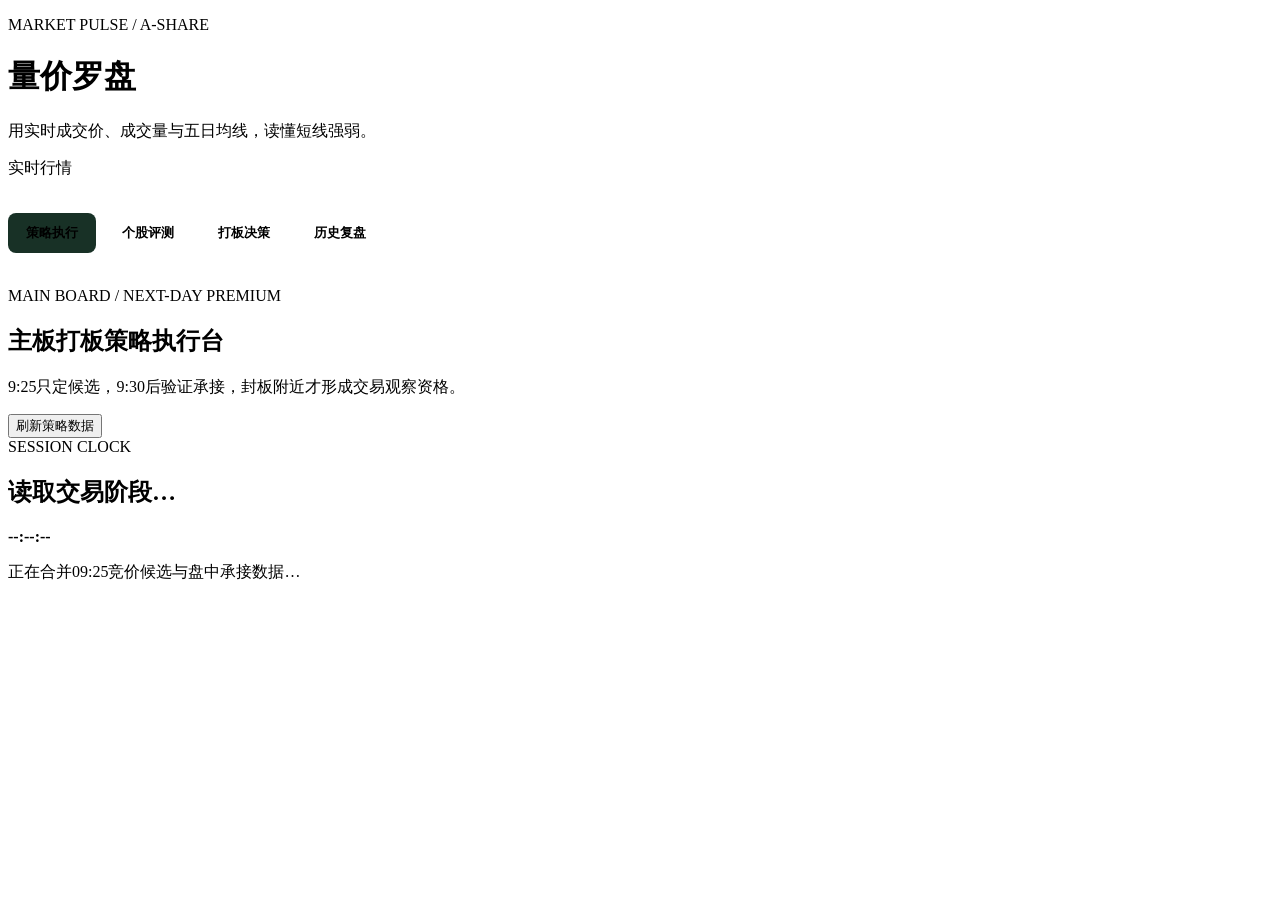
==== web/index.html @ a34c51d2 "继续完善" ====
<!doctype html>
<html lang="zh-CN">
<head>
  <meta charset="utf-8"><meta name="viewport" content="width=device-width,initial-scale=1">
  <title>量价罗盘 · A股评测</title><link rel="stylesheet" href="/styles.css"><link rel="stylesheet" href="/strategy-execution.css?v=20260814-01"><link rel="stylesheet" href="/history-review.css?v=20260814-01"><style>.metrics{grid-template-columns:repeat(5,1fr)}.metrics article{padding:20px 18px}.metrics strong{font-size:23px}.operation-card{margin-top:14px;padding:24px}.operation-grid{display:grid;grid-template-columns:1fr 1fr;gap:14px;margin:20px 0}.action-box{background:#17231f;border:1px solid #2b3c36;border-radius:10px;padding:18px}.action-box span{display:block;color:var(--green);font-size:12px;margin-bottom:8px}.action-box strong{font-size:16px;line-height:1.6}.conditions{display:grid;grid-template-columns:1fr 1fr;gap:12px;color:var(--muted);font-size:13px}.conditions p{margin:0;padding:12px;background:#0c1512;border-radius:8px}.risk-title{color:var(--red);margin-top:20px;font-size:13px}@media(max-width:960px){.metrics{grid-template-columns:repeat(2,1fr)}}@media(max-width:720px){.metrics,.operation-grid,.conditions{grid-template-columns:1fr}}</style>
  <style>.top-tabs{display:flex;gap:8px;margin:34px 0 24px;border-bottom:1px solid var(--line);padding-bottom:10px}.top-tab{border:0;background:transparent;color:var(--muted);padding:11px 18px;border-radius:8px;font-weight:700;cursor:pointer}.top-tab.active{background:#183126;color:var(--green)}</style>
  <style>@media(max-width:720px){#simpleForm{grid-template-columns:1fr!important}.top-tabs{overflow-x:auto}.top-tab{white-space:nowrap}}</style>
</head>
<body>
  <main class="shell">
    <header><div><p class="eyebrow">MARKET PULSE / A-SHARE</p><h1>量价罗盘</h1><p class="subtitle">用实时成交价、成交量与五日均线，读懂短线强弱。</p></div><div class="live"><i></i> 实时行情</div></header>
    <nav class="top-tabs"><button class="top-tab active" data-tab="strategyTab">策略执行</button><button class="top-tab" data-tab="stockTab">个股评测</button><button class="top-tab" data-tab="boardTab">打板决策</button><button class="top-tab" data-tab="historyReviewTab">历史复盘</button></nav>
    <section id="strategyTab" class="tab-page">
      <div class="strategy-toolbar">
        <div><p class="eyebrow">MAIN BOARD / NEXT-DAY PREMIUM</p><h2>主板打板策略执行台</h2><p>9:25只定候选，9:30后验证承接，封板附近才形成交易观察资格。</p></div>
        <button id="strategyRefresh" type="button">刷新策略数据</button>
      </div>
      <article class="card strategy-stage-card">
        <div class="section-title"><div><span>SESSION CLOCK</span><h2 id="strategyStageTitle">读取交易阶段…</h2></div><b id="strategyClock" class="neutral">--:--:--</b></div>
        <p id="strategyStageNote" class="strategy-stage-note"></p>
        <div id="strategyTimeline" class="strategy-timeline"></div>
      </article>
      <section id="strategyLoading" class="state">正在合并09:25竞价候选与盘中承接数据…</section>
      <section id="strategyError" class="state error" hidden></section>
      <section id="strategyResults" hidden>
        <article class="card strategy-market-card">
          <div class="section-title"><div><span>MARKET GATE</span><h2>今日是否允许研究打板</h2></div><b id="strategyMarketGate"></b></div>
          <div id="strategyMarketMetrics" class="strategy-metrics"></div>
        </article>
        <div class="strategy-workspace">
          <article class="card strategy-candidate-card">
            <div class="section-title"><div><span>09:25 SHORTLIST</span><h2>竞价候选排序</h2></div><small id="strategyGeneratedAt"></small></div>
            <p class="strategy-help">点击候选进入右侧验证。候选只是观察资格，不等于买点。</p>
            <div id="strategyCandidates" class="strategy-candidates"></div>
          </article>
          <article class="card strategy-focus-card">
            <div class="section-title"><div><span>09:30+ VALIDATION</span><h2>开盘承接与封板确认</h2></div><b id="strategyDecision" class="neutral">等待候选</b></div>
            <div id="strategyFocus" class="strategy-focus-empty">从左侧选择一只竞价候选。</div>
            <div id="strategyChecklist" class="strategy-checklist"></div>
            <p id="strategyDecisionReason" class="strategy-decision-reason"></p>
          </article>
        </div>
        <article class="card strategy-risk-card">
          <div class="section-title"><div><span>POSITION GUARD</span><h2>仓位与单次风险计算</h2></div><b class="negative">禁止满仓</b></div>
          <div class="strategy-risk-grid">
            <label>账户资金<input id="strategyCapital" type="number" min="0" step="100" value="73060"></label>
            <label>单票上限<input id="strategyPercent" type="number" min="1" max="20" step="1" value="20"><span>%</span></label>
            <label>计划价格<input id="strategyPrice" type="number" min="0" step="0.01" placeholder="选择候选后带入"></label>
            <div id="strategySizing" class="strategy-sizing">选择候选后计算。</div>
          </div>
        </article>
        <article class="card strategy-exit-card">
          <div class="section-title"><div><span>T+1 EXIT MATRIX</span><h2>次日退出预案</h2></div><small>买入前写好，次日不临时改规则</small></div>
          <div class="strategy-exit-grid">
            <div><span>高开 ≥3%</span><strong>冲高不能创新高或跌破开盘价，优先兑现</strong></div>
            <div><span>高开 0–3%</span><strong>不能继续放量走强，有利润即退出</strong></div>
            <div><span>平开 / 低开</span><strong>15分钟不能收回前收盘价，执行退出</strong></div>
            <div><span>明显低开 / 跌停</span><strong>能成交时退出，禁止补仓摊薄</strong></div>
          </div>
        </article>
        <article class="card strategy-journal-card">
          <div class="section-title"><div><span>LOCAL JOURNAL</span><h2>执行记录</h2></div><button id="strategyClearJournal" type="button">清空记录</button></div>
          <form id="strategyJournalForm">
            <input id="strategyJournalNote" maxlength="160" placeholder="记录为什么观察、为何放弃或次日如何退出">
            <button type="submit">保存本次记录</button>
          </form>
          <div id="strategyJournal" class="strategy-journal"></div>
        </article>
        <p class="disclaimer">页面只执行筛选、验证、仓位计算与复盘记录，不连接券商、不自动下单、不保证次日溢价。A股T+1下存在炸板、跳空和无法卖出的风险。</p>
      </section>
    </section>
    <section id="stockTab" class="tab-page" hidden>
    <form id="search"><label for="code">股票代码或名称</label><div class="searchbox"><input id="code" maxlength="20" autocomplete="off" list="stockSuggestions" placeholder="例如 贵州茅台 或 600519"><datalist id="stockSuggestions"></datalist><button>开始评测 <span>→</span></button></div><p>支持输入股票完整名称、名称关键词或6位代码；多个匹配结果请从联想候选中选择</p></form>
    <section id="loading" class="state" hidden>正在读取市场数据…</section>
    <section id="error" class="state error" hidden></section>
    <section id="dashboard" hidden>
      <div class="hero card"><div><div class="identity"><span id="stockName"></span><b id="stockCode"></b></div><div class="price"><span>¥</span><strong id="price"></strong></div><div id="change" class="change"></div></div><div class="gauge"><div id="gaugeValue"><strong id="score"></strong><span>/ 100</span></div><svg viewBox="0 0 120 120"><circle class="track" cx="60" cy="60" r="52"/><circle id="gauge" class="progress" cx="60" cy="60" r="52"/></svg><b id="rating"></b></div></div>
      <div class="metrics"><article class="card"><span>五日均线</span><strong id="ma5"></strong><small id="maDelta"></small></article><article class="card"><span>昨日涨幅</span><strong id="yesterdayChange"></strong><small>最近完整交易日</small></article><article class="card"><span>实时量比</span><strong id="volumeRatio"></strong><small id="volumeText"></small></article><article class="card"><span>换手率</span><strong id="turnoverRate"></strong><small id="turnoverText"></small></article><article class="card"><span>日内位置</span><strong id="intradayPosition"></strong><small id="intradayText"></small></article><article class="card"><span>实时成交量</span><strong id="volume"></strong><small>单位：手</small></article></div>
      <article class="card chart-card"><div class="section-title"><div><span>PRICE TREND</span><h2>近 30 个交易日走势</h2></div><div class="legend"><i></i>收盘价 <i></i>MA5</div></div><svg id="chart" viewBox="0 0 900 260" preserveAspectRatio="none"></svg></article>
      <div class="bottom"><article class="card"><div class="section-title"><div><span>SCORE BREAKDOWN</span><h2>评分拆解</h2></div></div><div id="components"></div></article><article class="card"><div class="section-title"><div><span>READING</span><h2>市场信号</h2></div></div><ul id="reasons"></ul></article></div>
      <article class="card" style="margin-top:14px;padding:24px"><div class="section-title"><div><span>DATA SUMMARY</span><h2>数据总结</h2></div></div><p id="summary" style="color:#bfd0ca;line-height:1.9;margin:18px 0 0"></p></article>
      <article id="regulatoryCard" class="card operation-card"><div class="section-title"><div><span>REGULATORY RISK</span><h2>异动监管风险</h2></div><b id="regulatoryLabel" class="neutral"></b></div><div id="regulatoryMetrics" class="operation-grid"></div><p id="regulatoryNote" class="disclaimer"></p></article>
      <article class="card operation-card"><div class="section-title"><div><span>CAPITAL FLOW</span><h2>主力资金流向</h2></div><b id="hiddenSignal"></b></div><div id="fundFlow" class="metrics"></div><p id="fundNote" class="disclaimer"></p></article>
      <article id="nextDayOutlookCard" class="card operation-card"><div class="section-title"><div><span>NEXT-DAY OUTLOOK</span><h2>明日走势推断</h2></div><div style="text-align:right"><b id="outlookDirection" class="neutral">等待资金数据</b><small id="outlookGenerated" style="display:block;color:var(--muted);margin-top:5px"></small></div></div><div id="outlookSummary" class="operation-grid"><div class="action-box"><span>正在计算</span><strong>量价、趋势与资金联合判断</strong></div></div><div class="risk-title">规则倾向权重</div><div id="outlookWeights" class="operation-grid"></div><div class="risk-title">关键价位</div><div id="outlookLevels" class="operation-grid"></div><div class="bottom" style="margin-top:16px"><div><div class="risk-title">主要依据</div><ul id="outlookDrivers"></ul></div><div><div class="risk-title">不确定性与风险</div><ul id="outlookRisks"></ul></div></div><p id="outlookNote" class="disclaimer">正在读取主力资金并生成动态推断…</p></article>
      <article class="card operation-card"><div class="section-title"><div><span>ACTION REFERENCE</span><h2>操作参考</h2></div><b id="riskLevel"></b></div><div class="operation-grid"><div class="action-box"><span>未持仓 · 建仓</span><strong id="newPosition"></strong></div><div class="action-box"><span>已有仓位 · 加仓/持有</span><strong id="existingPosition"></strong></div></div><div class="conditions"><p><b>确认条件：</b><span id="confirmation"></span></p><p><b>失效条件：</b><span id="invalidation"></span></p></div><div class="risk-title">主要风险点</div><ul id="riskPoints"></ul></article>
      <article class="card operation-card"><div class="section-title"><div><span>POSITION PRICE PLAN</span><h2>持仓操作价位</h2></div></div><div id="pricePlan" class="operation-grid"></div><div class="conditions"><p><b>近5日支撑/压力：</b><span id="level5"></span></p><p><b>近20日支撑/压力：</b><span id="level20"></span></p></div><p id="planNote" class="disclaimer"></p></article>
      <article class="card operation-card"><div class="section-title"><div><span>ORDER BOOK & SECTOR</span><h2>盘口与板块确认</h2></div></div><div id="marketContext" class="operation-grid"></div><p class="disclaimer">五档挂单可能随时撤销，仅作为操作条件的辅助确认，不能单独作为买卖依据。</p></article>
      <article class="card operation-card"><div class="section-title"><div><span>SECTOR & BETTER PEERS</span><h2>所属板块与更优同行</h2></div><small id="peerTime" style="color:var(--muted)"></small></div><div id="boardTags" style="display:flex;gap:8px;flex-wrap:wrap;margin:18px 0"></div><div id="peerList" style="display:grid;gap:10px"></div><p id="peerNote" class="disclaimer">正在读取所属板块…</p></article>
      <p class="disclaimer" id="disclaimer"></p>
    </section>
    </section>
    <section id="boardTab" class="tab-page" hidden>
      <div style="display:flex;justify-content:space-between;align-items:center;gap:12px;flex-wrap:wrap;margin-bottom:20px">
        <div style="display:flex;gap:8px;align-items:center;flex-wrap:wrap">
          <div id="boardDateButtons" style="display:flex;gap:8px;align-items:center;flex-wrap:wrap"><small style="color:var(--muted)">正在读取最近5个交易日…</small></div>
          <button id="boardPlanButton" type="button" style="background:transparent;color:var(--red);border:1px solid var(--red);border-radius:8px;padding:10px 14px;font-weight:700;cursor:pointer">刷新</button>
        </div>
        <div style="text-align:right"><small id="boardAutoStatus" style="display:block;color:var(--amber);margin-bottom:5px"></small><small id="boardPlanTime" style="color:var(--muted)"></small></div>
      </div>
      <section id="boardPreselect" class="card" style="padding:24px;margin-bottom:14px" hidden><div class="section-title"><div><span>09:00 PREMARKET</span><h2>盘前预选池</h2></div><b id="boardPreselectStage" class="neutral"></b></div><div id="boardPreselectList" style="display:grid;gap:10px;margin-top:18px"></div><p id="boardPreselectNote" class="disclaimer"></p></section>
      <section id="boardPlanLoading" class="state" hidden>正在扫描目标日前历史走势与竞价数据，首次历史回放可能需要1–3分钟…</section>
      <section id="boardPlanError" class="state error" hidden></section>
      <section id="boardPlanResults" hidden><article class="card" style="padding:24px;margin-bottom:14px"><div class="section-title"><div><span>MARKET GATE</span><h2>市场情绪总开关</h2></div><b id="marketGate"></b></div><div id="emotionMetrics" class="metrics" style="margin-top:18px"></div></article><article class="card" style="padding:24px;margin-bottom:14px"><div class="section-title"><div><span>CAPITAL PLAN / 100K</span><h2>10万元仓位约束</h2></div><b id="boardStage" class="neutral"></b></div><div id="capitalPlan" class="operation-grid"></div><p id="capitalRule" class="disclaimer"></p></article><article class="card" style="padding:24px;margin-bottom:14px"><div class="section-title"><div><span>AUCTION CANDIDATES / FROZEN AT 09:25</span><h2>09:25冻结候选</h2></div><b id="actionableCount"></b></div><div id="boardCandidates" style="display:grid;gap:12px;margin-top:20px"></div></article><article id="boardOpenGuard" class="card" style="padding:24px;margin-bottom:14px" hidden><div class="section-title"><div><span>INTRADAY LIVE RANKING / 20S</span><h2>盘中动态榜单</h2></div><div style="text-align:right"><button id="boardOpenGuardButton" type="button" style="background:transparent;color:var(--green);border:1px solid var(--green);border-radius:8px;padding:9px 13px;font-weight:700;cursor:pointer">刷新盘中榜单</button><small id="boardOpenGuardTime" style="display:block;color:var(--muted);margin-top:6px"></small></div></div><div id="boardOpenGuardError" class="state error" hidden></div><div id="boardOpenGuardList" style="display:grid;gap:12px;margin-top:18px"></div><p id="boardOpenGuardNote" class="disclaimer"></p></article><article id="nextDayStrategy" class="card" style="padding:24px;margin-bottom:14px" hidden><div class="section-title"><div><span>NEXT-DAY HOLDING PLAN</span><h2>次日卖出与持有策略</h2></div><div style="text-align:right"><button id="nextDayStrategyButton" type="button" style="background:transparent;color:var(--amber);border:1px solid var(--amber);border-radius:8px;padding:9px 13px;font-weight:700;cursor:pointer">刷新次日策略</button><small id="nextDayStrategyTime" style="display:block;color:var(--muted);margin-top:6px"></small></div></div><div id="nextDayStrategyError" class="state error" hidden></div><div id="nextDayStrategyList" style="display:grid;gap:12px;margin-top:18px"></div><p id="nextDayStrategyNote" class="disclaimer"></p></article><article class="card" style="padding:24px;margin-bottom:24px"><div class="section-title"><div><span>DAILY WORKFLOW</span><h2>每日执行流程</h2></div></div><div class="operation-grid"><div class="action-box"><span>09:15–09:17</span><strong>盘前历史预选，不读取当日竞价</strong></div><div class="action-box"><span>09:17–09:20</span><strong>读取可撤单竞价，提前生成关注名单</strong></div><div class="action-box"><span>09:20–09:25</span><strong>每20秒按不可撤单数据重扫全主板</strong></div><div class="action-box"><span>09:25</span><strong>按最终撮合价量冻结名单</strong></div><div class="action-box"><span>09:30–15:00</span><strong>每20秒更新盘中榜单、封板与炸板状态</strong></div><div class="action-box"><span>14:50 / 15:05</span><strong>生成预案 / 收盘最终持有策略</strong></div></div><p id="boardDisclaimer" class="disclaimer"></p></article></section>
    </section>
    <section id="intradayTab" class="tab-page" hidden><div style="display:flex;justify-content:space-between;align-items:center;gap:12px;margin-bottom:20px"><button id="intradayButton" style="background:transparent;color:var(--green);border:1px solid var(--green);border-radius:8px;padding:11px 18px;font-weight:700;cursor:pointer">刷新盘中策略</button><small id="intradayTime" style="color:var(--muted)"></small></div><section id="intradayLoading" class="state" hidden>正在计算实时量价、盘口与板块共振…</section><section id="intradayError" class="state error" hidden></section><section id="intradayResults" hidden><article class="card" style="padding:24px;margin-bottom:14px"><div class="section-title"><div><span>INTRADAY MARKET GATE</span><h2>盘中市场环境</h2></div><b id="intradayGate"></b></div><div id="intradayMarket" class="metrics" style="margin-top:18px"></div><div id="categoryStrength" style="display:flex;gap:8px;flex-wrap:wrap;margin-top:16px"></div></article><article class="card" style="padding:24px;margin-bottom:14px"><div class="section-title"><div><span>INTRADAY CAPITAL PLAN</span><h2>10万元盘中仓位</h2></div></div><div id="intradayCapital" class="operation-grid"></div></article><article class="card" style="padding:24px;margin-bottom:24px"><div class="section-title"><div><span>BREAKOUT / PULLBACK</span><h2>放量突破与回踩承接</h2></div><b id="intradayCount"></b></div><div id="intradayCandidates" style="display:grid;gap:12px;margin-top:20px"></div><p id="intradayNote" class="disclaimer"></p></article></section></section>
    <section id="historyReviewTab" class="tab-page" hidden>
      <div class="review-toolbar"><div><p class="eyebrow">CANDIDATE LEDGER / CLOSE AUDIT</p><h2>候选历史与收盘复盘</h2><p>冻结每天首次有效候选，用收盘数据验证，不用结果倒推选择。</p></div><button id="historyReviewRefresh" type="button">刷新历史</button></div>
      <section id="historyReviewLoading" class="state" hidden>正在读取候选历史…</section>
      <section id="historyReviewError" class="state error" hidden></section>
      <section id="historyReviewContent" hidden><div id="historyReviewSummary" class="review-summary"></div><div id="historyReviewDateTabs" class="review-date-tabs"></div><div id="historyReviewDays"></div><p class="disclaimer">“规则问题”仅在非系统性弱市中对有效候选判定；单日不自动改参数，同类失败达到复核线后才建议调整。市场问题不追责个股规则。</p></section>
    </section>
  </main><script src="/app.js?v=20260825-03"></script><script src="/board-auction-only.js?v=20260825-03"></script><script src="/strategy-execution.js?v=20260825-02"></script><script src="/history-review.js?v=20260825-02"></script>
</body></html>
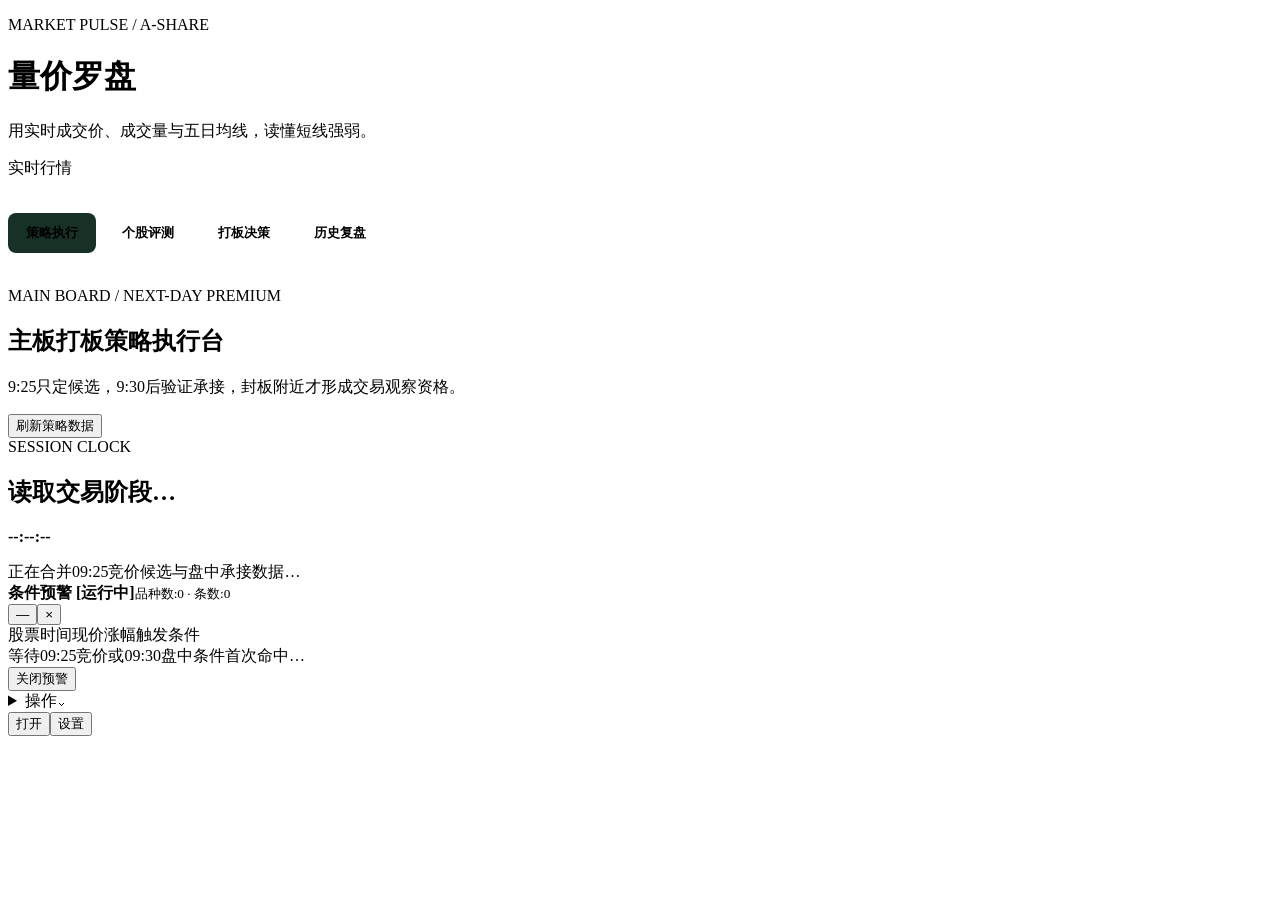
==== commit 15f210d1: "根据新公式修改" ====
--- a/web/index.html
+++ b/web/index.html
@@ -2,7 +2,7 @@
 <html lang="zh-CN">
 <head>
   <meta charset="utf-8"><meta name="viewport" content="width=device-width,initial-scale=1">
-  <title>量价罗盘 · A股评测</title><link rel="stylesheet" href="/styles.css"><link rel="stylesheet" href="/strategy-execution.css?v=20260814-01"><link rel="stylesheet" href="/history-review.css?v=20260814-01"><style>.metrics{grid-template-columns:repeat(5,1fr)}.metrics article{padding:20px 18px}.metrics strong{font-size:23px}.operation-card{margin-top:14px;padding:24px}.operation-grid{display:grid;grid-template-columns:1fr 1fr;gap:14px;margin:20px 0}.action-box{background:#17231f;border:1px solid #2b3c36;border-radius:10px;padding:18px}.action-box span{display:block;color:var(--green);font-size:12px;margin-bottom:8px}.action-box strong{font-size:16px;line-height:1.6}.conditions{display:grid;grid-template-columns:1fr 1fr;gap:12px;color:var(--muted);font-size:13px}.conditions p{margin:0;padding:12px;background:#0c1512;border-radius:8px}.risk-title{color:var(--red);margin-top:20px;font-size:13px}@media(max-width:960px){.metrics{grid-template-columns:repeat(2,1fr)}}@media(max-width:720px){.metrics,.operation-grid,.conditions{grid-template-columns:1fr}}</style>
+  <title>量价罗盘 · A股评测</title><link rel="stylesheet" href="/styles.css"><link rel="stylesheet" href="/strategy-execution.css?v=20260814-01"><link rel="stylesheet" href="/history-review.css?v=20260814-01"><link rel="stylesheet" href="/board-alerts.css?v=20260828-01"><style>.metrics{grid-template-columns:repeat(5,1fr)}.metrics article{padding:20px 18px}.metrics strong{font-size:23px}.operation-card{margin-top:14px;padding:24px}.operation-grid{display:grid;grid-template-columns:1fr 1fr;gap:14px;margin:20px 0}.action-box{background:#17231f;border:1px solid #2b3c36;border-radius:10px;padding:18px}.action-box span{display:block;color:var(--green);font-size:12px;margin-bottom:8px}.action-box strong{font-size:16px;line-height:1.6}.conditions{display:grid;grid-template-columns:1fr 1fr;gap:12px;color:var(--muted);font-size:13px}.conditions p{margin:0;padding:12px;background:#0c1512;border-radius:8px}.risk-title{color:var(--red);margin-top:20px;font-size:13px}@media(max-width:960px){.metrics{grid-template-columns:repeat(2,1fr)}}@media(max-width:720px){.metrics,.operation-grid,.conditions{grid-template-columns:1fr}}</style>
   <style>.top-tabs{display:flex;gap:8px;margin:34px 0 24px;border-bottom:1px solid var(--line);padding-bottom:10px}.top-tab{border:0;background:transparent;color:var(--muted);padding:11px 18px;border-radius:8px;font-weight:700;cursor:pointer}.top-tab.active{background:#183126;color:var(--green)}</style>
   <style>@media(max-width:720px){#simpleForm{grid-template-columns:1fr!important}.top-tabs{overflow-x:auto}.top-tab{white-space:nowrap}}</style>
 </head>
@@ -109,5 +109,34 @@
       <section id="historyReviewError" class="state error" hidden></section>
       <section id="historyReviewContent" hidden><div id="historyReviewSummary" class="review-summary"></div><div id="historyReviewDateTabs" class="review-date-tabs"></div><div id="historyReviewDays"></div><p class="disclaimer">“规则问题”仅在非系统性弱市中对有效候选判定；单日不自动改参数，同类失败达到复核线后才建议调整。市场问题不追责个股规则。</p></section>
     </section>
-  </main><script src="/app.js?v=20260825-03"></script><script src="/board-auction-only.js?v=20260825-03"></script><script src="/strategy-execution.js?v=20260825-02"></script><script src="/history-review.js?v=20260825-02"></script>
+  </main>
+  <aside id="boardAlertPanel" class="board-alert-panel" aria-label="打板条件预警">
+    <header class="board-alert-header" data-alert-drag-handle>
+      <div><strong>条件预警 <span id="boardAlertRunState">[运行中]</span></strong><small id="boardAlertStats">品种数:0 · 条数:0</small></div>
+      <div class="board-alert-window-actions"><button id="boardAlertMinimize" type="button" title="最小化" aria-label="最小化预警窗口">—</button><button id="boardAlertClose" type="button" title="隐藏" aria-label="隐藏预警窗口">×</button></div>
+    </header>
+    <div class="board-alert-columns" aria-hidden="true"><span>股票</span><span>时间</span><span>现价</span><span>涨幅</span><span>触发条件</span></div>
+    <div id="boardAlertRows" class="board-alert-rows" role="listbox" aria-label="预警记录"><div class="board-alert-empty">等待09:25竞价或09:30盘中条件首次命中…</div></div>
+    <footer class="board-alert-footer">
+      <button id="boardAlertToggle" type="button">关闭预警</button>
+      <details id="boardAlertOperations" class="board-alert-operations"><summary>操作⌄</summary><div><button id="boardAlertMarkRead" type="button">全部已读</button><button id="boardAlertClear" type="button">清空今日记录</button><button id="boardAlertTestSound" type="button">测试提示音</button></div></details>
+      <span></span><button id="boardAlertOpenStock" type="button">打开</button><button id="boardAlertSettingsButton" type="button">设置</button>
+    </footer>
+  </aside>
+  <button id="boardAlertLauncher" class="board-alert-launcher" type="button" hidden>条件预警 <b id="boardAlertUnreadBadge">0</b></button>
+  <dialog id="boardAlertSettings" class="board-alert-settings">
+    <form id="boardAlertSettingsForm" method="dialog">
+      <div class="board-alert-settings-title"><div><small>BOARD ALERT SETTINGS</small><h2>条件预警设置</h2></div><button id="boardAlertSettingsClose" type="button" aria-label="关闭设置">×</button></div>
+      <div class="board-alert-settings-grid">
+        <label><input name="enabled" type="checkbox"> 启用条件预警</label>
+        <label><input name="autoOpen" type="checkbox"> 新预警自动打开窗口</label>
+        <label><input name="sound" type="checkbox"> 播放提示音</label>
+        <label><input name="desktop" type="checkbox"> 浏览器桌面通知</label>
+      </div>
+      <fieldset><legend>触发类型</legend><label><input name="auction" type="checkbox"> 09:25竞价候选</label><label><input name="highTurnover" type="checkbox"> 高换手强竞价连板</label><label><input name="discovered" type="checkbox"> 09:30盘中新增</label><label><input name="confirm" type="checkbox"> 开盘承接确认</label><label><input name="sealed" type="checkbox"> 涨停封板确认</label><label><input name="failed" type="checkbox"> 炸板/冲板失败</label><label><input name="risk" type="checkbox"> 并购重组风险剔除</label></fieldset>
+      <p>每只股票每种条件每天只提醒一次；历史回放不会触发。预警只提示规则命中，不自动下单。</p>
+      <div class="board-alert-settings-actions"><button id="boardAlertSettingsCancel" type="button">取消</button><button type="submit">保存设置</button></div>
+    </form>
+  </dialog>
+  <script src="/app.js?v=20260827-01"></script><script src="/intraday-leadership.js?v=20260827-01"></script><script src="/board-auction-only.js?v=20260828-01"></script><script src="/board-alerts.js?v=20260828-01"></script><script src="/strategy-execution.js?v=20260826-01"></script><script src="/history-review.js?v=20260825-02"></script>
 </body></html>
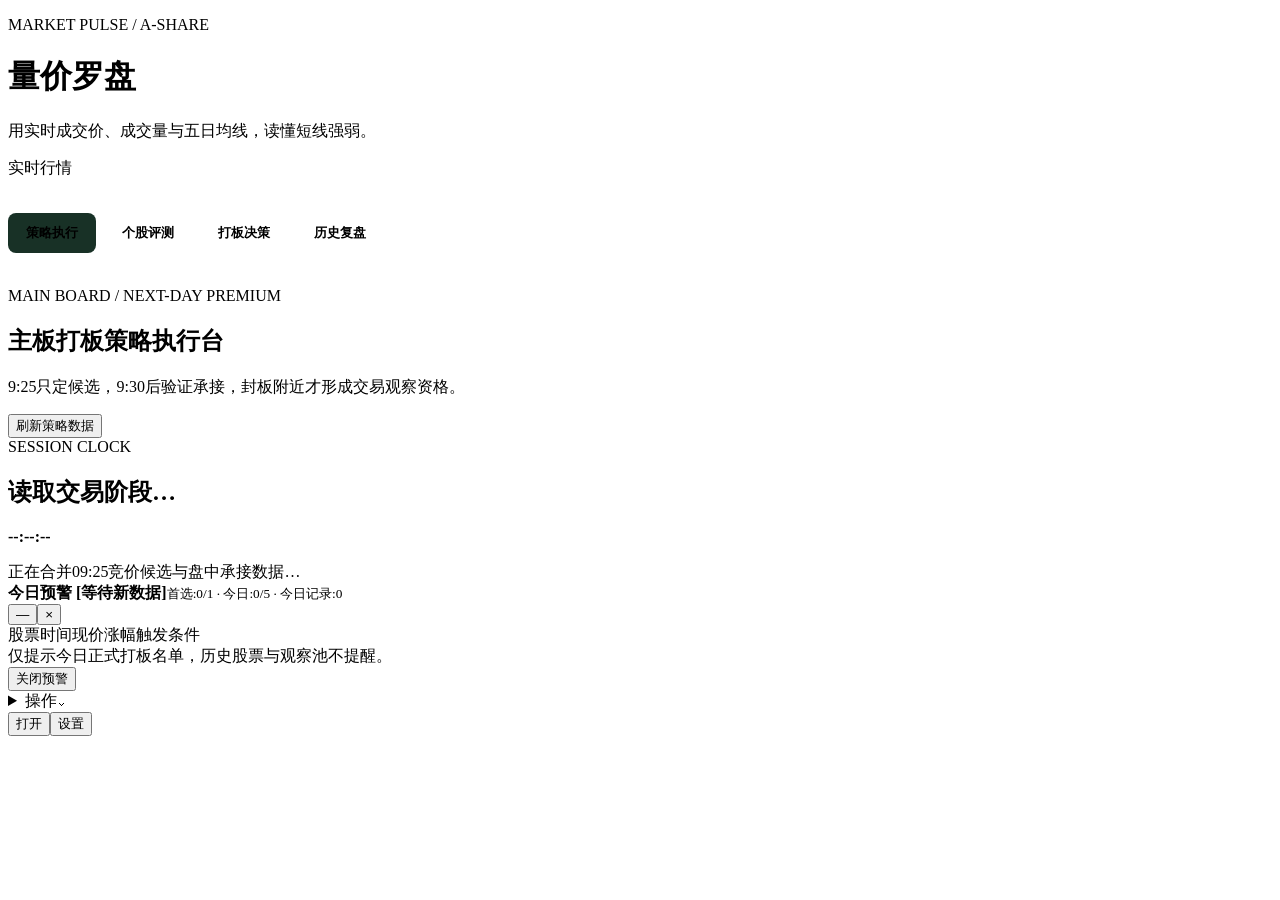
==== commit 42e8c22d: "继续优化" ====
--- a/web/index.html
+++ b/web/index.html
@@ -2,9 +2,10 @@
 <html lang="zh-CN">
 <head>
   <meta charset="utf-8"><meta name="viewport" content="width=device-width,initial-scale=1">
-  <title>量价罗盘 · A股评测</title><link rel="stylesheet" href="/styles.css"><link rel="stylesheet" href="/strategy-execution.css?v=20260814-01"><link rel="stylesheet" href="/history-review.css?v=20260814-01"><link rel="stylesheet" href="/board-alerts.css?v=20260828-01"><style>.metrics{grid-template-columns:repeat(5,1fr)}.metrics article{padding:20px 18px}.metrics strong{font-size:23px}.operation-card{margin-top:14px;padding:24px}.operation-grid{display:grid;grid-template-columns:1fr 1fr;gap:14px;margin:20px 0}.action-box{background:#17231f;border:1px solid #2b3c36;border-radius:10px;padding:18px}.action-box span{display:block;color:var(--green);font-size:12px;margin-bottom:8px}.action-box strong{font-size:16px;line-height:1.6}.conditions{display:grid;grid-template-columns:1fr 1fr;gap:12px;color:var(--muted);font-size:13px}.conditions p{margin:0;padding:12px;background:#0c1512;border-radius:8px}.risk-title{color:var(--red);margin-top:20px;font-size:13px}@media(max-width:960px){.metrics{grid-template-columns:repeat(2,1fr)}}@media(max-width:720px){.metrics,.operation-grid,.conditions{grid-template-columns:1fr}}</style>
+  <title>量价罗盘 · A股评测</title><link rel="stylesheet" href="/styles.css"><link rel="stylesheet" href="/strategy-execution.css?v=20260831-02"><link rel="stylesheet" href="/history-review.css?v=20260814-01"><link rel="stylesheet" href="/board-alerts.css?v=20260831-01"><style>.metrics{grid-template-columns:repeat(5,1fr)}.metrics article{padding:20px 18px}.metrics strong{font-size:23px}.operation-card{margin-top:14px;padding:24px}.operation-grid{display:grid;grid-template-columns:1fr 1fr;gap:14px;margin:20px 0}.action-box{background:#17231f;border:1px solid #2b3c36;border-radius:10px;padding:18px}.action-box span{display:block;color:var(--green);font-size:12px;margin-bottom:8px}.action-box strong{font-size:16px;line-height:1.6}.conditions{display:grid;grid-template-columns:1fr 1fr;gap:12px;color:var(--muted);font-size:13px}.conditions p{margin:0;padding:12px;background:#0c1512;border-radius:8px}.risk-title{color:var(--red);margin-top:20px;font-size:13px}@media(max-width:960px){.metrics{grid-template-columns:repeat(2,1fr)}}@media(max-width:720px){.metrics,.operation-grid,.conditions{grid-template-columns:1fr}}</style>
   <style>.top-tabs{display:flex;gap:8px;margin:34px 0 24px;border-bottom:1px solid var(--line);padding-bottom:10px}.top-tab{border:0;background:transparent;color:var(--muted);padding:11px 18px;border-radius:8px;font-weight:700;cursor:pointer}.top-tab.active{background:#183126;color:var(--green)}</style>
   <style>@media(max-width:720px){#simpleForm{grid-template-columns:1fr!important}.top-tabs{overflow-x:auto}.top-tab{white-space:nowrap}}</style>
+  <link rel="stylesheet" href="/stock-card-details.css?v=20260831-01">
 </head>
 <body>
   <main class="shell">
@@ -29,15 +30,19 @@
         </article>
         <div class="strategy-workspace">
           <article class="card strategy-candidate-card">
-            <div class="section-title"><div><span>09:25 SHORTLIST</span><h2>竞价候选排序</h2></div><small id="strategyGeneratedAt"></small></div>
-            <p class="strategy-help">点击候选进入右侧验证。候选只是观察资格，不等于买点。</p>
+            <div class="section-title"><div><span>ONE DAILY FOCUS</span><h2>只看一只首选</h2></div><small id="strategyGeneratedAt"></small></div>
+            <p class="strategy-help">全天最多提示5个不同代码，不是每轮5只。首选有效就保留，未达标宁可不选。封板仍可能炸板，排队不保证成交。</p>
+            <p id="strategyDailyFocus" class="strategy-decision-reason"></p>
+            <div class="strategy-focus-actions"><button id="strategyFocusLock" type="button" disabled>今日只关注这只</button><button id="strategyFocusUnlock" type="button" hidden>取消锁定（不重置名额）</button><small>锁定后停止新买点，只保留风险提醒；不代表已买入。</small></div>
             <div id="strategyCandidates" class="strategy-candidates"></div>
           </article>
           <article class="card strategy-focus-card">
             <div class="section-title"><div><span>09:30+ VALIDATION</span><h2>开盘承接与封板确认</h2></div><b id="strategyDecision" class="neutral">等待候选</b></div>
-            <div id="strategyFocus" class="strategy-focus-empty">从左侧选择一只竞价候选。</div>
-            <div id="strategyChecklist" class="strategy-checklist"></div>
-            <p id="strategyDecisionReason" class="strategy-decision-reason"></p>
+            <div id="strategyFocusBody">
+              <div id="strategyFocus" class="strategy-focus-empty">等待盘中唯一首选。</div>
+              <div id="strategyChecklist" class="strategy-checklist"></div>
+              <p id="strategyDecisionReason" class="strategy-decision-reason"></p>
+            </div>
           </article>
         </div>
         <article class="card strategy-risk-card">
@@ -110,13 +115,13 @@
       <section id="historyReviewContent" hidden><div id="historyReviewSummary" class="review-summary"></div><div id="historyReviewDateTabs" class="review-date-tabs"></div><div id="historyReviewDays"></div><p class="disclaimer">“规则问题”仅在非系统性弱市中对有效候选判定；单日不自动改参数，同类失败达到复核线后才建议调整。市场问题不追责个股规则。</p></section>
     </section>
   </main>
-  <aside id="boardAlertPanel" class="board-alert-panel" aria-label="打板条件预警">
+  <aside id="boardAlertPanel" class="board-alert-panel" aria-label="今日打板条件预警">
     <header class="board-alert-header" data-alert-drag-handle>
-      <div><strong>条件预警 <span id="boardAlertRunState">[运行中]</span></strong><small id="boardAlertStats">品种数:0 · 条数:0</small></div>
+      <div><strong>今日预警 <span id="boardAlertRunState">[等待新数据]</span></strong><small id="boardAlertStats">首选:0/1 · 今日:0/5 · 今日记录:0</small></div>
       <div class="board-alert-window-actions"><button id="boardAlertMinimize" type="button" title="最小化" aria-label="最小化预警窗口">—</button><button id="boardAlertClose" type="button" title="隐藏" aria-label="隐藏预警窗口">×</button></div>
     </header>
     <div class="board-alert-columns" aria-hidden="true"><span>股票</span><span>时间</span><span>现价</span><span>涨幅</span><span>触发条件</span></div>
-    <div id="boardAlertRows" class="board-alert-rows" role="listbox" aria-label="预警记录"><div class="board-alert-empty">等待09:25竞价或09:30盘中条件首次命中…</div></div>
+    <div id="boardAlertRows" class="board-alert-rows" role="listbox" aria-label="今日打板预警记录"><div class="board-alert-empty">仅提示今日正式打板名单，历史股票与观察池不提醒。</div></div>
     <footer class="board-alert-footer">
       <button id="boardAlertToggle" type="button">关闭预警</button>
       <details id="boardAlertOperations" class="board-alert-operations"><summary>操作⌄</summary><div><button id="boardAlertMarkRead" type="button">全部已读</button><button id="boardAlertClear" type="button">清空今日记录</button><button id="boardAlertTestSound" type="button">测试提示音</button></div></details>
@@ -133,10 +138,11 @@
         <label><input name="sound" type="checkbox"> 播放提示音</label>
         <label><input name="desktop" type="checkbox"> 浏览器桌面通知</label>
       </div>
-      <fieldset><legend>触发类型</legend><label><input name="auction" type="checkbox"> 09:25竞价候选</label><label><input name="highTurnover" type="checkbox"> 高换手强竞价连板</label><label><input name="discovered" type="checkbox"> 09:30盘中新增</label><label><input name="confirm" type="checkbox"> 开盘承接确认</label><label><input name="sealed" type="checkbox"> 涨停封板确认</label><label><input name="failed" type="checkbox"> 炸板/冲板失败</label><label><input name="risk" type="checkbox"> 并购重组风险剔除</label></fieldset>
-      <p>每只股票每种条件每天只提醒一次；历史回放不会触发。预警只提示规则命中，不自动下单。</p>
+      <fieldset><legend>触发类型</legend><label><input name="auction" type="checkbox" disabled> 竞价观察（固定静默）</label><label><input name="highTurnover" type="checkbox" disabled> 高换手观察（固定静默）</label><label><input name="discovered" type="checkbox" disabled> 盘中备选（固定静默）</label><label><input name="confirm" type="checkbox"> 首选：极强开盘例外</label><label><input name="sealed" type="checkbox"> 首选：封板确认</label><label><input name="failed" type="checkbox"> 已提示股票：炸板/冲板失败</label><label><input name="risk" type="checkbox"> 已提示股票：并购重组风险</label></fieldset>
+      <p>范围固定为服务端今日正式打板名单（按北京时间），历史股票、竞价与普通观察池均不显示、不弹窗、不响铃。买点只提示唯一首选，每个代码每日一次，全天最多5个不同代码；刷新或清空展示记录不重置名额。锁定后停止新买点，仅保留今日名单股票的风险提醒。交易时段页面每20秒采样，关闭即停止；两次采样不代表持续封板。不自动下单。</p>
       <div class="board-alert-settings-actions"><button id="boardAlertSettingsCancel" type="button">取消</button><button type="submit">保存设置</button></div>
     </form>
   </dialog>
-  <script src="/app.js?v=20260827-01"></script><script src="/intraday-leadership.js?v=20260827-01"></script><script src="/board-auction-only.js?v=20260828-01"></script><script src="/board-alerts.js?v=20260828-01"></script><script src="/strategy-execution.js?v=20260826-01"></script><script src="/history-review.js?v=20260825-02"></script>
+  <script src="/stock-card-details.js?v=20260831-01"></script>
+  <script src="/app.js?v=20260827-01"></script><script src="/intraday-leadership.js?v=20260827-01"></script><script src="/board-auction-only.js?v=20260831-04"></script><script src="/board-alerts.js?v=20260831-03"></script><script src="/strategy-execution.js?v=20260831-03"></script><script src="/history-review.js?v=20260825-02"></script>
 </body></html>
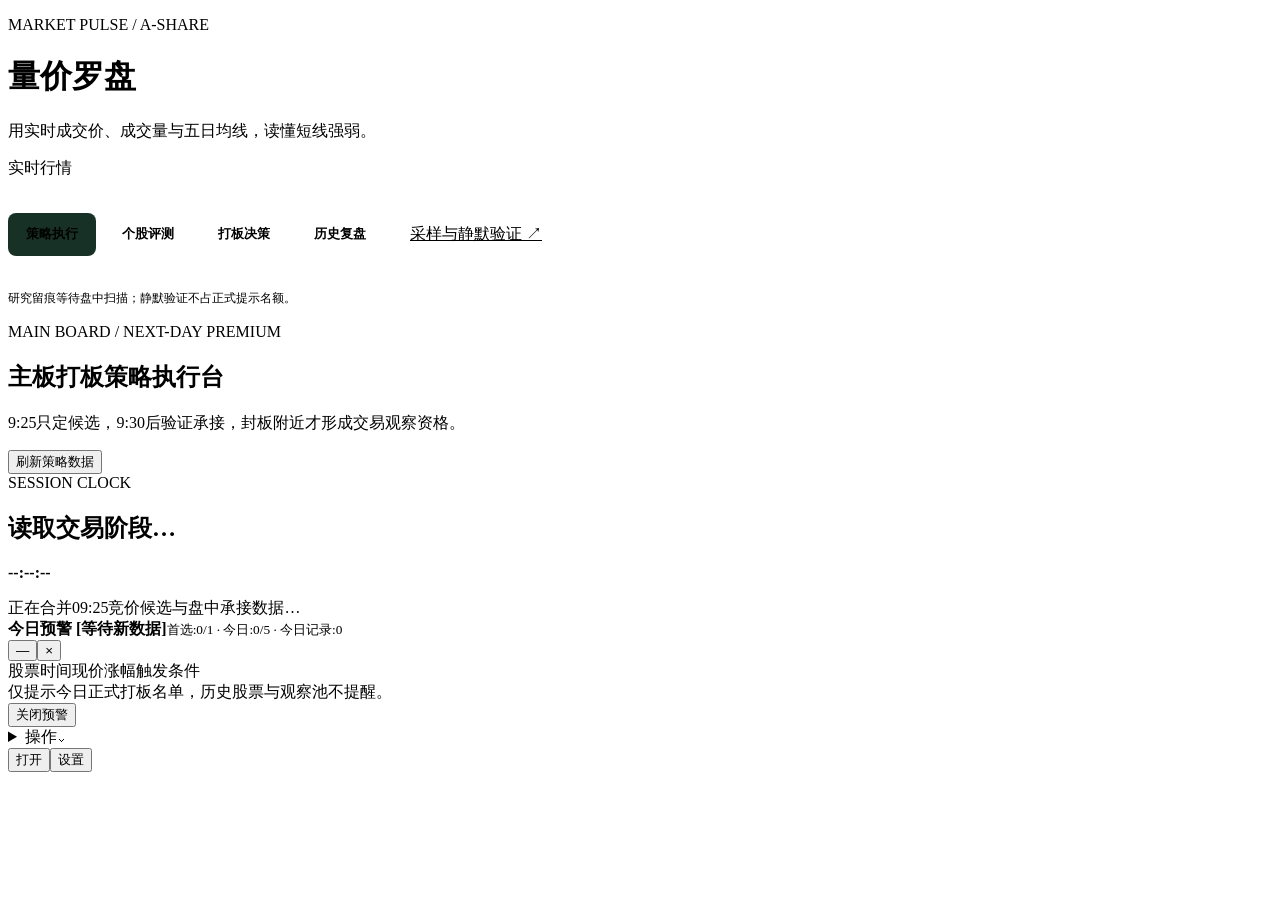
==== commit 6b9a8e18: "优化问题" ====
--- a/web/index.html
+++ b/web/index.html
@@ -10,7 +10,8 @@
 <body>
   <main class="shell">
     <header><div><p class="eyebrow">MARKET PULSE / A-SHARE</p><h1>量价罗盘</h1><p class="subtitle">用实时成交价、成交量与五日均线，读懂短线强弱。</p></div><div class="live"><i></i> 实时行情</div></header>
-    <nav class="top-tabs"><button class="top-tab active" data-tab="strategyTab">策略执行</button><button class="top-tab" data-tab="stockTab">个股评测</button><button class="top-tab" data-tab="boardTab">打板决策</button><button class="top-tab" data-tab="historyReviewTab">历史复盘</button></nav>
+    <nav class="top-tabs"><button class="top-tab active" data-tab="strategyTab">策略执行</button><button class="top-tab" data-tab="stockTab">个股评测</button><button class="top-tab" data-tab="boardTab">打板决策</button><button class="top-tab" data-tab="historyReviewTab">历史复盘</button><a href="/board-research.html" target="_blank" rel="noopener" style="color:var(--muted);padding:11px 18px;white-space:nowrap">采样与静默验证 ↗</a></nav>
+    <p id="researchRecordingStatus" style="color:var(--muted);font-size:12px" role="status">研究留痕等待盘中扫描；静默验证不占正式提示名额。</p>
     <section id="strategyTab" class="tab-page">
       <div class="strategy-toolbar">
         <div><p class="eyebrow">MAIN BOARD / NEXT-DAY PREMIUM</p><h2>主板打板策略执行台</h2><p>9:25只定候选，9:30后验证承接，封板附近才形成交易观察资格。</p></div>
@@ -109,10 +110,10 @@
     </section>
     <section id="intradayTab" class="tab-page" hidden><div style="display:flex;justify-content:space-between;align-items:center;gap:12px;margin-bottom:20px"><button id="intradayButton" style="background:transparent;color:var(--green);border:1px solid var(--green);border-radius:8px;padding:11px 18px;font-weight:700;cursor:pointer">刷新盘中策略</button><small id="intradayTime" style="color:var(--muted)"></small></div><section id="intradayLoading" class="state" hidden>正在计算实时量价、盘口与板块共振…</section><section id="intradayError" class="state error" hidden></section><section id="intradayResults" hidden><article class="card" style="padding:24px;margin-bottom:14px"><div class="section-title"><div><span>INTRADAY MARKET GATE</span><h2>盘中市场环境</h2></div><b id="intradayGate"></b></div><div id="intradayMarket" class="metrics" style="margin-top:18px"></div><div id="categoryStrength" style="display:flex;gap:8px;flex-wrap:wrap;margin-top:16px"></div></article><article class="card" style="padding:24px;margin-bottom:14px"><div class="section-title"><div><span>INTRADAY CAPITAL PLAN</span><h2>10万元盘中仓位</h2></div></div><div id="intradayCapital" class="operation-grid"></div></article><article class="card" style="padding:24px;margin-bottom:24px"><div class="section-title"><div><span>BREAKOUT / PULLBACK</span><h2>放量突破与回踩承接</h2></div><b id="intradayCount"></b></div><div id="intradayCandidates" style="display:grid;gap:12px;margin-top:20px"></div><p id="intradayNote" class="disclaimer"></p></article></section></section>
     <section id="historyReviewTab" class="tab-page" hidden>
-      <div class="review-toolbar"><div><p class="eyebrow">CANDIDATE LEDGER / CLOSE AUDIT</p><h2>候选历史与收盘复盘</h2><p>冻结每天首次有效候选，用收盘数据验证，不用结果倒推选择。</p></div><button id="historyReviewRefresh" type="button">刷新历史</button></div>
+      <div class="review-toolbar"><div><p class="eyebrow">CANDIDATE LEDGER / CLOSE AUDIT</p><h2>候选历史与收盘复盘</h2><p>只展示最近五个已留存交易日，原始存档暂保留。优先检验封板后次日仍强势，区分回放与实盘，不保证全对。</p></div><button id="historyReviewRefresh" type="button">刷新历史</button></div>
       <section id="historyReviewLoading" class="state" hidden>正在读取候选历史…</section>
       <section id="historyReviewError" class="state error" hidden></section>
-      <section id="historyReviewContent" hidden><div id="historyReviewSummary" class="review-summary"></div><div id="historyReviewDateTabs" class="review-date-tabs"></div><div id="historyReviewDays"></div><p class="disclaimer">“规则问题”仅在非系统性弱市中对有效候选判定；单日不自动改参数，同类失败达到复核线后才建议调整。市场问题不追责个股规则。</p></section>
+      <section id="historyReviewContent" hidden><div id="historyReviewSummary" class="review-summary"></div><div id="historyReviewRuleAudit"></div><div id="historyReviewDateTabs" class="review-date-tabs"></div><div id="historyReviewDays"></div><p class="disclaimer">次日未涨停不等于规则失败；不从同批候选涨跌推断市场原因。所有溢价以T日收盘为比较基准，未证明可成交，五日回放不能用于自动放宽正式买点。</p></section>
     </section>
   </main>
   <aside id="boardAlertPanel" class="board-alert-panel" aria-label="今日打板条件预警">
@@ -144,5 +145,6 @@
     </form>
   </dialog>
   <script src="/stock-card-details.js?v=20260831-01"></script>
+  <script src="/board-research.js?v=20260831-1"></script>
   <script src="/app.js?v=20260827-01"></script><script src="/intraday-leadership.js?v=20260827-01"></script><script src="/board-auction-only.js?v=20260831-04"></script><script src="/board-alerts.js?v=20260831-03"></script><script src="/strategy-execution.js?v=20260831-03"></script><script src="/history-review.js?v=20260825-02"></script>
 </body></html>
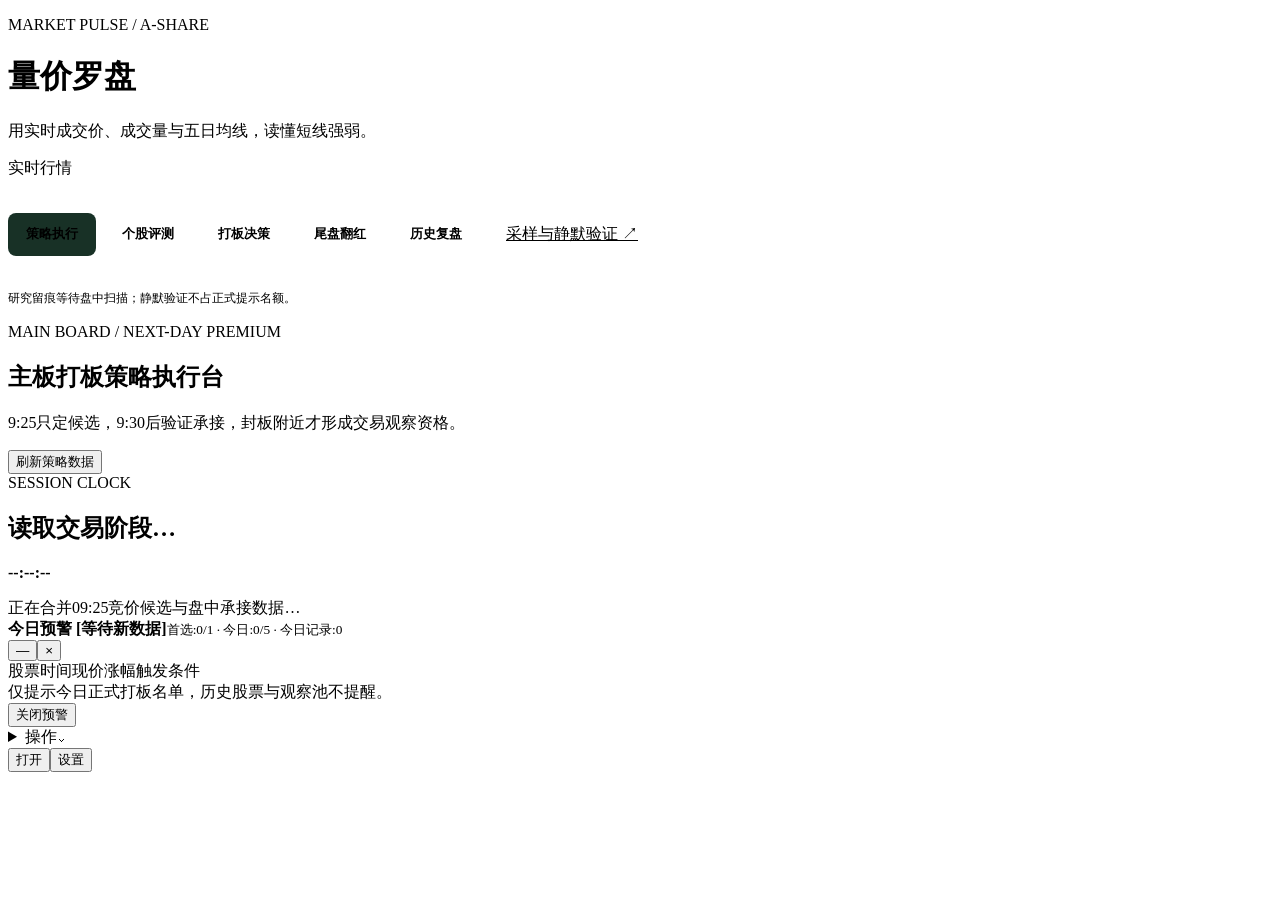
==== commit 8986e044: "修改问题" ====
--- a/web/index.html
+++ b/web/index.html
@@ -6,11 +6,12 @@
   <style>.top-tabs{display:flex;gap:8px;margin:34px 0 24px;border-bottom:1px solid var(--line);padding-bottom:10px}.top-tab{border:0;background:transparent;color:var(--muted);padding:11px 18px;border-radius:8px;font-weight:700;cursor:pointer}.top-tab.active{background:#183126;color:var(--green)}</style>
   <style>@media(max-width:720px){#simpleForm{grid-template-columns:1fr!important}.top-tabs{overflow-x:auto}.top-tab{white-space:nowrap}}</style>
   <link rel="stylesheet" href="/stock-card-details.css?v=20260831-01">
+  <link rel="stylesheet" href="/late-red.css?v=20260902-01">
 </head>
 <body>
   <main class="shell">
     <header><div><p class="eyebrow">MARKET PULSE / A-SHARE</p><h1>量价罗盘</h1><p class="subtitle">用实时成交价、成交量与五日均线，读懂短线强弱。</p></div><div class="live"><i></i> 实时行情</div></header>
-    <nav class="top-tabs"><button class="top-tab active" data-tab="strategyTab">策略执行</button><button class="top-tab" data-tab="stockTab">个股评测</button><button class="top-tab" data-tab="boardTab">打板决策</button><button class="top-tab" data-tab="historyReviewTab">历史复盘</button><a href="/board-research.html" target="_blank" rel="noopener" style="color:var(--muted);padding:11px 18px;white-space:nowrap">采样与静默验证 ↗</a></nav>
+    <nav class="top-tabs"><button class="top-tab active" data-tab="strategyTab">策略执行</button><button class="top-tab" data-tab="stockTab">个股评测</button><button class="top-tab" data-tab="boardTab">打板决策</button><button class="top-tab" data-tab="lateRedTab">尾盘翻红</button><button class="top-tab" data-tab="historyReviewTab">历史复盘</button><a href="/board-research.html" target="_blank" rel="noopener" style="color:var(--muted);padding:11px 18px;white-space:nowrap">采样与静默验证 ↗</a></nav>
     <p id="researchRecordingStatus" style="color:var(--muted);font-size:12px" role="status">研究留痕等待盘中扫描；静默验证不占正式提示名额。</p>
     <section id="strategyTab" class="tab-page">
       <div class="strategy-toolbar">
@@ -109,6 +110,16 @@
       <section id="boardPlanResults" hidden><article class="card" style="padding:24px;margin-bottom:14px"><div class="section-title"><div><span>MARKET GATE</span><h2>市场情绪总开关</h2></div><b id="marketGate"></b></div><div id="emotionMetrics" class="metrics" style="margin-top:18px"></div></article><article class="card" style="padding:24px;margin-bottom:14px"><div class="section-title"><div><span>CAPITAL PLAN / 100K</span><h2>10万元仓位约束</h2></div><b id="boardStage" class="neutral"></b></div><div id="capitalPlan" class="operation-grid"></div><p id="capitalRule" class="disclaimer"></p></article><article class="card" style="padding:24px;margin-bottom:14px"><div class="section-title"><div><span>AUCTION CANDIDATES / FROZEN AT 09:25</span><h2>09:25冻结候选</h2></div><b id="actionableCount"></b></div><div id="boardCandidates" style="display:grid;gap:12px;margin-top:20px"></div></article><article id="boardOpenGuard" class="card" style="padding:24px;margin-bottom:14px" hidden><div class="section-title"><div><span>INTRADAY LIVE RANKING / 20S</span><h2>盘中动态榜单</h2></div><div style="text-align:right"><button id="boardOpenGuardButton" type="button" style="background:transparent;color:var(--green);border:1px solid var(--green);border-radius:8px;padding:9px 13px;font-weight:700;cursor:pointer">刷新盘中榜单</button><small id="boardOpenGuardTime" style="display:block;color:var(--muted);margin-top:6px"></small></div></div><div id="boardOpenGuardError" class="state error" hidden></div><div id="boardOpenGuardList" style="display:grid;gap:12px;margin-top:18px"></div><p id="boardOpenGuardNote" class="disclaimer"></p></article><article id="nextDayStrategy" class="card" style="padding:24px;margin-bottom:14px" hidden><div class="section-title"><div><span>NEXT-DAY HOLDING PLAN</span><h2>次日卖出与持有策略</h2></div><div style="text-align:right"><button id="nextDayStrategyButton" type="button" style="background:transparent;color:var(--amber);border:1px solid var(--amber);border-radius:8px;padding:9px 13px;font-weight:700;cursor:pointer">刷新次日策略</button><small id="nextDayStrategyTime" style="display:block;color:var(--muted);margin-top:6px"></small></div></div><div id="nextDayStrategyError" class="state error" hidden></div><div id="nextDayStrategyList" style="display:grid;gap:12px;margin-top:18px"></div><p id="nextDayStrategyNote" class="disclaimer"></p></article><article class="card" style="padding:24px;margin-bottom:24px"><div class="section-title"><div><span>DAILY WORKFLOW</span><h2>每日执行流程</h2></div></div><div class="operation-grid"><div class="action-box"><span>09:15–09:17</span><strong>盘前历史预选，不读取当日竞价</strong></div><div class="action-box"><span>09:17–09:20</span><strong>读取可撤单竞价，提前生成关注名单</strong></div><div class="action-box"><span>09:20–09:25</span><strong>每20秒按不可撤单数据重扫全主板</strong></div><div class="action-box"><span>09:25</span><strong>按最终撮合价量冻结名单</strong></div><div class="action-box"><span>09:30–15:00</span><strong>每20秒更新盘中榜单、封板与炸板状态</strong></div><div class="action-box"><span>14:50 / 15:05</span><strong>生成预案 / 收盘最终持有策略</strong></div></div><p id="boardDisclaimer" class="disclaimer"></p></article></section>
     </section>
     <section id="intradayTab" class="tab-page" hidden><div style="display:flex;justify-content:space-between;align-items:center;gap:12px;margin-bottom:20px"><button id="intradayButton" style="background:transparent;color:var(--green);border:1px solid var(--green);border-radius:8px;padding:11px 18px;font-weight:700;cursor:pointer">刷新盘中策略</button><small id="intradayTime" style="color:var(--muted)"></small></div><section id="intradayLoading" class="state" hidden>正在计算实时量价、盘口与板块共振…</section><section id="intradayError" class="state error" hidden></section><section id="intradayResults" hidden><article class="card" style="padding:24px;margin-bottom:14px"><div class="section-title"><div><span>INTRADAY MARKET GATE</span><h2>盘中市场环境</h2></div><b id="intradayGate"></b></div><div id="intradayMarket" class="metrics" style="margin-top:18px"></div><div id="categoryStrength" style="display:flex;gap:8px;flex-wrap:wrap;margin-top:16px"></div></article><article class="card" style="padding:24px;margin-bottom:14px"><div class="section-title"><div><span>INTRADAY CAPITAL PLAN</span><h2>10万元盘中仓位</h2></div></div><div id="intradayCapital" class="operation-grid"></div></article><article class="card" style="padding:24px;margin-bottom:24px"><div class="section-title"><div><span>BREAKOUT / PULLBACK</span><h2>放量突破与回踩承接</h2></div><b id="intradayCount"></b></div><div id="intradayCandidates" style="display:grid;gap:12px;margin-top:20px"></div><p id="intradayNote" class="disclaimer"></p></article></section></section>
+    <section id="lateRedTab" class="tab-page" hidden>
+      <div class="late-red-toolbar"><div><p class="eyebrow">14:40 SIGNAL / FROZEN AT 14:50</p><h2>尾盘日线翻红筛选</h2><p>14:40使用完整十分钟K线生成名单，结合换手、主力资金和市值动态排序，14:50冻结潜力前三。</p></div><div><button id="lateRedRefresh" type="button">刷新当前状态</button><small id="lateRedTime"></small></div></div>
+      <article class="card late-red-rule-card"><div class="section-title"><div><span>STRICT RULE</span><h2>筛选口径</h2></div><b id="lateRedStage" class="neutral">等待14:40</b></div><div id="lateRedRules" class="late-red-rules"></div></article>
+      <section id="lateRedLoading" class="state" hidden>后台正在核对昨日涨跌与14:40十分钟K线；页面会自动刷新进度。</section>
+      <section id="lateRedError" class="state error" hidden></section>
+      <section id="lateRedResults" hidden>
+        <div id="lateRedMetrics" class="late-red-metrics"></div>
+        <article class="card late-red-list-card"><div class="section-title"><div><span>TOP 3 / ONE PRIMARY</span><h2>尾盘翻红潜力前三</h2></div><b id="lateRedCount"></b></div><div id="lateRedCandidates" class="late-red-candidates"></div><p id="lateRedNote" class="disclaimer"></p></article>
+      </section>
+    </section>
     <section id="historyReviewTab" class="tab-page" hidden>
       <div class="review-toolbar"><div><p class="eyebrow">CANDIDATE LEDGER / CLOSE AUDIT</p><h2>候选历史与收盘复盘</h2><p>只展示最近五个已留存交易日，原始存档暂保留。优先检验封板后次日仍强势，区分回放与实盘，不保证全对。</p></div><button id="historyReviewRefresh" type="button">刷新历史</button></div>
       <section id="historyReviewLoading" class="state" hidden>正在读取候选历史…</section>
@@ -146,5 +157,5 @@
   </dialog>
   <script src="/stock-card-details.js?v=20260831-01"></script>
   <script src="/board-research.js?v=20260831-1"></script>
-  <script src="/app.js?v=20260827-01"></script><script src="/intraday-leadership.js?v=20260827-01"></script><script src="/board-auction-only.js?v=20260831-04"></script><script src="/board-alerts.js?v=20260831-03"></script><script src="/strategy-execution.js?v=20260831-03"></script><script src="/history-review.js?v=20260825-02"></script>
+  <script src="/app.js?v=20260902-01"></script><script src="/intraday-leadership.js?v=20260827-01"></script><script src="/board-auction-only.js?v=20260902-02"></script><script src="/board-alerts.js?v=20260902-01"></script><script src="/strategy-execution.js?v=20260831-03"></script><script src="/late-red.js?v=20260902-01"></script><script src="/history-review.js?v=20260825-02"></script>
 </body></html>
